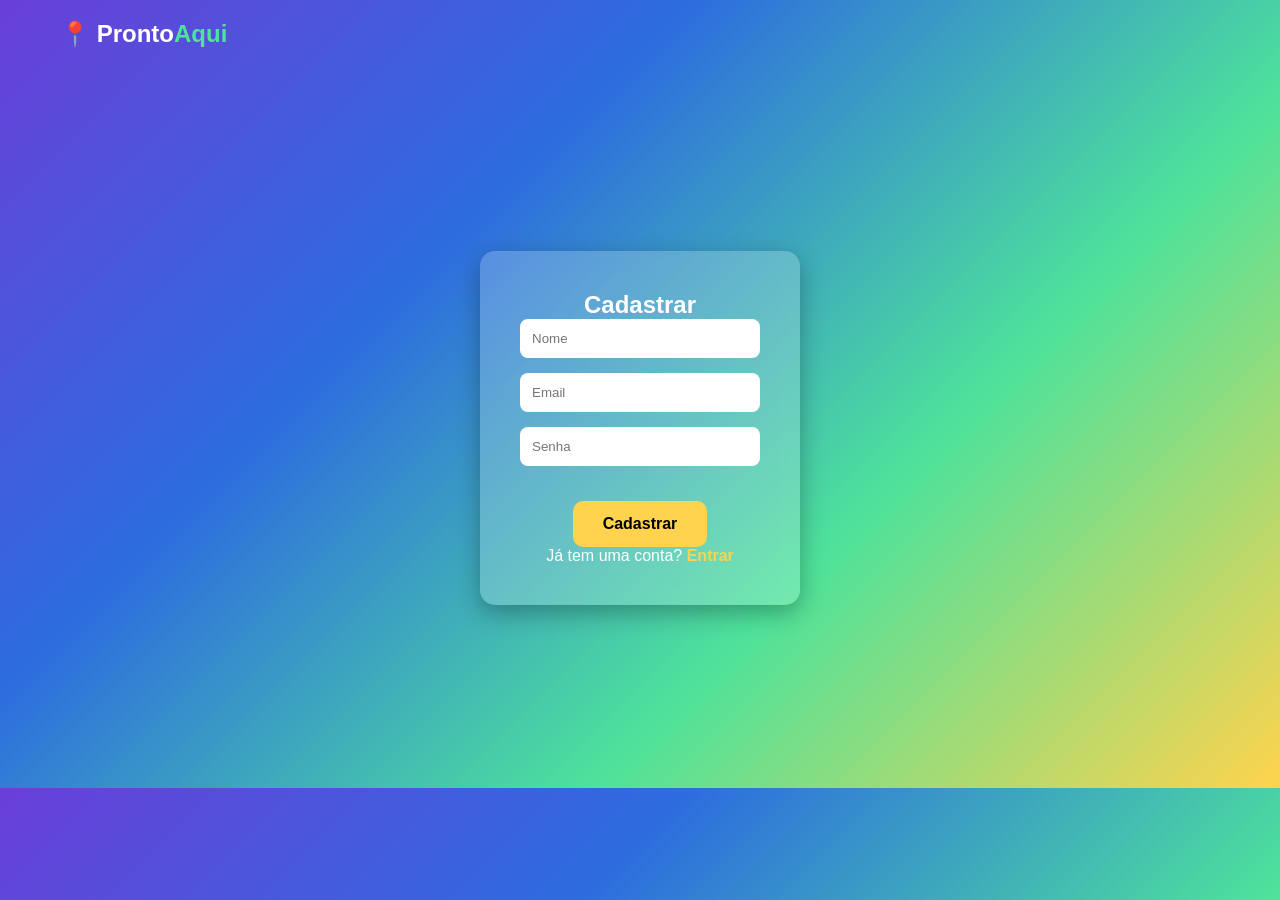
==== cadastro.html @ 6fdc7610 "Add files via upload" ====
<!DOCTYPE html>
<html lang="pt-br">
<head>
<meta charset="UTF-8">
<title>Cadastrar</title>
<link rel="stylesheet" href="css/style.css">
</head>

<body>

<header>
<div class="logo">📍 Pronto<span class="logo-verde">Aqui</span></div>
</header>

<section class="auth-container">

<div class="auth-box">

<h2>Cadastrar</h2>

<input type="text" placeholder="Nome">
<input type="email" placeholder="Email">
<input type="password" placeholder="Senha">

<button class="btn-amarelo">Cadastrar</button>
<p class="auth-link">
Já tem uma conta? <a href="login.html">Entrar</a>
</p>

</div>

</section>

</body>
</html>
---- css/style.css ----
*{
margin:0;
padding:0;
box-sizing:border-box;
font-family:Arial, Helvetica, sans-serif;
}

body{
background:linear-gradient(135deg,#6A3FD9,#2D6CDF,#4EE29B,#FFD34D);
color:white;
}

/* HEADER */
header{
display:flex;
justify-content:space-between;
align-items:center;
padding:20px 60px;
}

/* LOGO */
.logo{
font-size:24px;
font-weight:bold;
}

.logo-verde{
color:#4EE29B;
}

/* MENU */
nav a{
margin-left:20px;
text-decoration:none;
color:white;
font-size:16px;
}

/* BOTÕES MENU */
.btn-menu-entrar{
background:white;
color:black;
padding:8px 15px;
border-radius:6px;
}

.btn-menu-cadastrar{
background:#FFD34D;
color:black;
padding:8px 15px;
border-radius:6px;
}

/* HERO */
.hero{
text-align:center;
padding:120px 20px;
}

/* LOGO CENTRAL */
.logo-centro{
font-size:70px;
font-weight:bold;
margin-bottom:20px;
}

/* BOTÕES */
button{
padding:14px 30px;
border:none;
border-radius:10px;
cursor:pointer;
margin-top:20px;
font-size:16px;
}

.btn-amarelo{
background:#FFD34D;
color:black;
font-weight:bold;
}

.btn-branco{
background:white;
color:black;
}

/* CARDS INFO */
.info{
display:grid;
grid-template-columns:repeat(auto-fit,minmax(250px,1fr));
gap:30px;
padding:60px;
}

.card{
background:rgba(255,255,255,0.2);
padding:30px;
border-radius:12px;
text-align:center;
}

/* SERVIÇOS */
.servicos-grid{
display:grid;
grid-template-columns:repeat(auto-fit,minmax(200px,1fr));
gap:30px;
padding:60px;
}

.servico-card{
background:white;
color:black;
padding:25px;
border-radius:15px;
text-align:center;
cursor:pointer;
box-shadow:0 6px 15px rgba(0,0,0,0.2);
transition:0.2s;
}

.servico-card:hover{
transform:translateY(-6px);
}

.servico-card img{
width:70px;
margin-bottom:10px;
}

/* PROFISSIONAIS */
.profissionais-grid{
display:flex;
flex-wrap:wrap;
justify-content:center;
gap:30px;
padding:60px;
}
.prof-card{
width:220px;
background:white;
color:black;
padding:25px;
border-radius:15px;
text-align:center;
box-shadow:0 6px 15px rgba(0,0,0,0.2);
}

.prof-card img{
width:80px;
height:80px;
border-radius:50%;
margin-bottom:10px;
}

.prof-card p{
margin:5px 0;
font-size:14px;
}

/* PERFIL */
.perfil{
position:fixed;
top:0;
left:0;
width:100%;
height:100%;
background:rgba(0,0,0,0.6);
display:none;
justify-content:center;
align-items:center;
}

.perfil-box{
background:white;
color:black;
padding:40px;
border-radius:15px;
text-align:center;
width:320px;
position:relative;
}

.fechar{
position:absolute;
top:10px;
right:15px;
cursor:pointer;
}

/* LOGIN / CADASTRO */
.auth-container{
display:flex;
justify-content:center;
align-items:center;
height:80vh;
}

.auth-box{
background:rgba(255,255,255,0.2);
padding:40px;
border-radius:15px;
width:320px;
text-align:center;
backdrop-filter:blur(8px);
box-shadow:0 8px 25px rgba(0,0,0,0.3);
}

.auth-box input{
width:100%;
padding:12px;
margin-bottom:15px;
border-radius:8px;
border:none;
}

.auth-link a{
color:#FFD34D;
font-weight:bold;
text-decoration:none;
}

/* FOOTER */
footer{
text-align:center;
padding:40px;
}
/* ===== MENU MAIS PROFISSIONAL ===== */

nav a{
margin-left:15px;
padding:8px 14px;
border-radius:8px;
background:rgba(255,255,255,0.15);
transition:0.2s;
}

nav a:hover{
background:white;
color:black;
}

/* ===== BOTÕES DO MENU NÃO QUEBRAR ===== */

.btn-menu-entrar{
background:white !important;
color:black !important;
}

.btn-menu-cadastrar{
background:#FFD34D !important;
color:black !important;
}

/* ===== MEUS SERVIÇOS BONITO ===== */

.lista-servicos{
display:grid;
grid-template-columns:repeat(auto-fit,minmax(250px,1fr));
gap:20px;
padding:40px;
}

.servico-item{
background:white;
color:black;
padding:20px;
border-radius:12px;
box-shadow:0 6px 15px rgba(0,0,0,0.2);
}

.servico-item button{
margin-top:10px;
background:red;
color:white;
}

/* ===== BOTÃO CANCELAR ===== */

.btn-cancelar{
background:red;
color:white;
padding:8px 12px;
border-radius:6px;
cursor:pointer;
margin-top:10px;
}
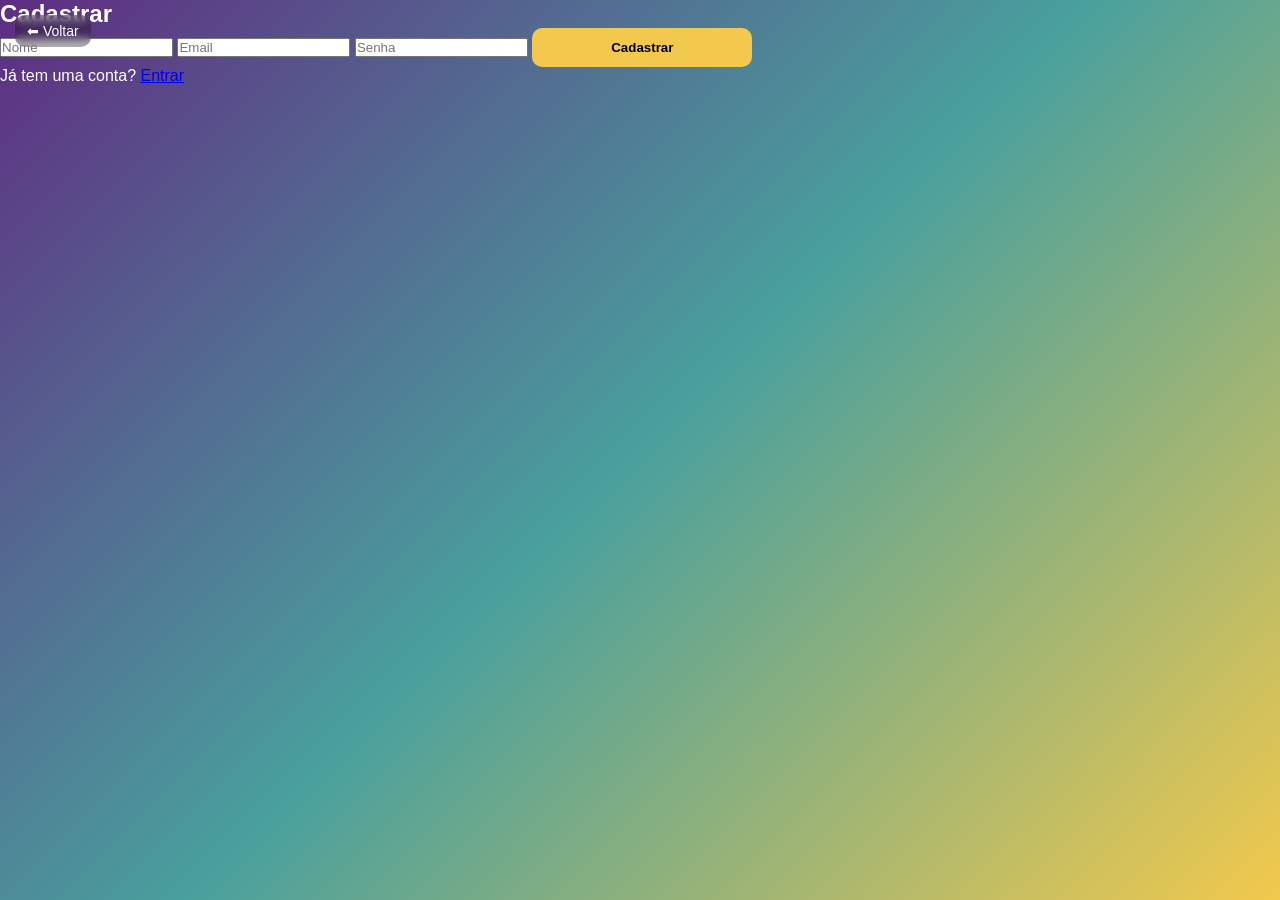
==== commit 1ed069e1: "Add files via upload" ====
--- a/cadastro.html
+++ b/cadastro.html
@@ -8,9 +8,9 @@
 
 <body>
 
-<header>
-<div class="logo">📍 Pronto<span class="logo-verde">Aqui</span></div>
-</header>
+<div class="btn-voltar" onclick="history.back()">
+⬅ Voltar
+</div>
 
 <section class="auth-container">
 
--- a/css/style.css
+++ b/css/style.css
@@ -1,149 +1,171 @@
+/* RESET */
 *{
 margin:0;
 padding:0;
 box-sizing:border-box;
-font-family:Arial, Helvetica, sans-serif;
-}
-
+font-family: Arial, Helvetica, sans-serif;
+}
+
+/* BODY */
 body{
-background:linear-gradient(135deg,#6A3FD9,#2D6CDF,#4EE29B,#FFD34D);
-color:white;
-}
-
-/* HEADER */
-header{
-display:flex;
-justify-content:space-between;
-align-items:center;
-padding:20px 60px;
+background: linear-gradient(135deg, #5f2c82, #49a09d, #f2c94c);
+color:white;
+min-height:100vh;
+margin:0;
+animation: fadeIn 0.6s ease-in;
 }
 
 /* LOGO */
 .logo{
-font-size:24px;
+font-size:20px;
 font-weight:bold;
 }
 
 .logo-verde{
-color:#4EE29B;
-}
-
-/* MENU */
-nav a{
-margin-left:20px;
-text-decoration:none;
-color:white;
-font-size:16px;
-}
-
-/* BOTÕES MENU */
-.btn-menu-entrar{
-background:white;
-color:black;
-padding:8px 15px;
-border-radius:6px;
-}
-
-.btn-menu-cadastrar{
-background:#FFD34D;
-color:black;
-padding:8px 15px;
-border-radius:6px;
+color:#4cd964;
 }
 
 /* HERO */
 .hero{
 text-align:center;
-padding:120px 20px;
-}
-
-/* LOGO CENTRAL */
+padding:80px 20px;
+}
+
 .logo-centro{
-font-size:70px;
-font-weight:bold;
-margin-bottom:20px;
+font-size:48px;
+font-weight:bold;
+}
+
+.hero p{
+margin:15px 0;
+font-size:16px;
+}
+
+/* BOTÕES HOME (NOVO) */
+.botoes-home{
+display:flex;
+flex-direction:column;
+align-items:center;
+gap:12px;
+margin-top:20px;
 }
 
 /* BOTÕES */
-button{
-padding:14px 30px;
+.btn-amarelo,
+.btn-secundario{
+width:220px;
+}
+
+/* BOTÃO PRINCIPAL */
+.btn-amarelo{
+background:#f2c94c;
 border:none;
-border-radius:10px;
-cursor:pointer;
-margin-top:20px;
-font-size:16px;
-}
-
-.btn-amarelo{
-background:#FFD34D;
-color:black;
-font-weight:bold;
-}
-
-.btn-branco{
-background:white;
-color:black;
-}
-
-/* CARDS INFO */
+padding:12px;
+border-radius:10px;
+font-weight:bold;
+cursor:pointer;
+}
+
+/* BOTÃO SECUNDÁRIO */
+.btn-secundario{
+background: rgba(255,255,255,0.2);
+border:none;
+padding:12px;
+border-radius:10px;
+font-weight:bold;
+cursor:pointer;
+color:white;
+backdrop-filter: blur(5px);
+}
+
+/* INFO */
 .info{
-display:grid;
-grid-template-columns:repeat(auto-fit,minmax(250px,1fr));
-gap:30px;
-padding:60px;
-}
-
+display:flex;
+flex-direction:column;
+align-items:center;
+gap:20px;
+padding:40px 20px;
+}
+
+/* CARDS */
 .card{
-background:rgba(255,255,255,0.2);
-padding:30px;
-border-radius:12px;
-text-align:center;
-}
-
-/* SERVIÇOS */
+width:90%;
+max-width:300px;
+text-align:center;
+padding:20px;
+border-radius:15px;
+background: rgba(255,255,255,0.2);
+backdrop-filter: blur(10px);
+}
+
+/* FOOTER */
+footer{
+text-align:center;
+padding:20px;
+margin-top:20px;
+font-size:14px;
+opacity:0.8;
+}
+
+/* PÁGINAS */
+.pagina-servicos{
+text-align:center;
+padding:30px 20px;
+}
+
+.pagina-servicos h1{
+font-size:28px;
+margin-bottom:10px;
+}
+
+.subtitulo{
+font-size:15px;
+opacity:0.9;
+margin-bottom:25px;
+}
+
+/* GRID SERVIÇOS */
 .servicos-grid{
 display:grid;
-grid-template-columns:repeat(auto-fit,minmax(200px,1fr));
-gap:30px;
-padding:60px;
-}
-
+grid-template-columns: repeat(2, 1fr);
+gap:20px;
+justify-items:center;
+}
+
+/* CARD SERVIÇO */
 .servico-card{
-background:white;
-color:black;
-padding:25px;
+background: rgba(255,255,255,0.2);
+padding:20px;
 border-radius:15px;
 text-align:center;
-cursor:pointer;
-box-shadow:0 6px 15px rgba(0,0,0,0.2);
-transition:0.2s;
-}
-
-.servico-card:hover{
-transform:translateY(-6px);
+width:100%;
+max-width:160px;
+cursor:pointer;
 }
 
 .servico-card img{
-width:70px;
-margin-bottom:10px;
-}
-
-/* PROFISSIONAIS */
+width:60px;
+margin-bottom:10px;
+}
+
+/* GRID PROFISSIONAIS */
 .profissionais-grid{
-display:flex;
-flex-wrap:wrap;
-justify-content:center;
-gap:30px;
-padding:60px;
-}
+display:grid;
+grid-template-columns: repeat(2, 1fr);
+gap:20px;
+justify-items:center;
+margin-top:20px;
+}
+
+/* CARD PROFISSIONAL */
 .prof-card{
-width:220px;
-background:white;
-color:black;
-padding:25px;
-border-radius:15px;
-text-align:center;
-box-shadow:0 6px 15px rgba(0,0,0,0.2);
+background: rgba(255,255,255,0.2);
+padding:20px;
+border-radius:12px;
+text-align:center;
+cursor:pointer;
+width:100%;
+max-width:160px;
 }
 
 .prof-card img{
@@ -153,135 +175,108 @@
 margin-bottom:10px;
 }
 
-.prof-card p{
-margin:5px 0;
+/* LISTA SERVIÇOS */
+.lista-servicos{
+display:flex;
+flex-direction:column;
+align-items:center;
+gap:20px;
+margin-top:20px;
+}
+
+.servico-item{
+width:90%;
+max-width:320px;
+background: rgba(255,255,255,0.2);
+backdrop-filter: blur(10px);
+padding:20px;
+border-radius:15px;
+text-align:center;
+box-shadow: 0 10px 25px rgba(0,0,0,0.2);
+}
+
+.servico-item h3{
+margin-bottom:10px;
+}
+
+.servico-item p{
+margin-bottom:5px;
+}
+
+/* BOTÃO CANCELAR */
+.btn-cancelar{
+background:#ff4d4d;
+border:none;
+color:white;
+padding:10px;
+border-radius:10px;
+margin-top:10px;
+cursor:pointer;
+font-weight:bold;
+}
+
+/* BOTÃO VOLTAR */
+.btn-voltar{
+position:fixed;
+top:15px;
+left:15px;
+background: rgba(0,0,0,0.3);
+color:white;
+padding:8px 12px;
+border-radius:10px;
 font-size:14px;
-}
-
-/* PERFIL */
-.perfil{
-position:fixed;
-top:0;
-left:0;
-width:100%;
-height:100%;
-background:rgba(0,0,0,0.6);
-display:none;
-justify-content:center;
-align-items:center;
-}
-
-.perfil-box{
-background:white;
-color:black;
-padding:40px;
-border-radius:15px;
-text-align:center;
-width:320px;
-position:relative;
-}
-
-.fechar{
-position:absolute;
-top:10px;
-right:15px;
-cursor:pointer;
-}
-
-/* LOGIN / CADASTRO */
-.auth-container{
-display:flex;
-justify-content:center;
-align-items:center;
-height:80vh;
-}
-
-.auth-box{
-background:rgba(255,255,255,0.2);
-padding:40px;
-border-radius:15px;
-width:320px;
-text-align:center;
-backdrop-filter:blur(8px);
-box-shadow:0 8px 25px rgba(0,0,0,0.3);
-}
-
-.auth-box input{
-width:100%;
-padding:12px;
-margin-bottom:15px;
-border-radius:8px;
-border:none;
-}
-
-.auth-link a{
-color:#FFD34D;
-font-weight:bold;
-text-decoration:none;
-}
-
-/* FOOTER */
-footer{
-text-align:center;
-padding:40px;
-}
-/* ===== MENU MAIS PROFISSIONAL ===== */
-
-nav a{
-margin-left:15px;
-padding:8px 14px;
-border-radius:8px;
-background:rgba(255,255,255,0.15);
-transition:0.2s;
-}
-
-nav a:hover{
-background:white;
-color:black;
-}
-
-/* ===== BOTÕES DO MENU NÃO QUEBRAR ===== */
-
-.btn-menu-entrar{
-background:white !important;
-color:black !important;
-}
-
-.btn-menu-cadastrar{
-background:#FFD34D !important;
-color:black !important;
-}
-
-/* ===== MEUS SERVIÇOS BONITO ===== */
-
-.lista-servicos{
-display:grid;
-grid-template-columns:repeat(auto-fit,minmax(250px,1fr));
-gap:20px;
-padding:40px;
-}
-
-.servico-item{
-background:white;
-color:black;
-padding:20px;
-border-radius:12px;
-box-shadow:0 6px 15px rgba(0,0,0,0.2);
-}
-
-.servico-item button{
+cursor:pointer;
+z-index:1000;
+backdrop-filter: blur(5px);
+}
+
+/* ANIMAÇÕES */
+button, .card, .servico-card, .prof-card, .servico-item{
+transition: all 0.2s ease-in-out;
+}
+
+button:active,
+.servico-card:active,
+.prof-card:active{
+transform: scale(0.95);
+}
+
+.card:hover,
+.servico-card:hover,
+.prof-card:hover{
+transform: translateY(-5px);
+box-shadow: 0 10px 25px rgba(0,0,0,0.2);
+}
+
+/* FADE IN */
+@keyframes fadeIn{
+from{
+opacity:0;
+transform: translateY(10px);
+}
+to{
+opacity:1;
+transform: translateY(0);
+}
+}
+
+/* MOBILE */
+@media (max-width:768px){
+
+.logo-centro{
+font-size:36px;
+}
+
+.hero{
+padding:60px 20px;
+}
+
+button{
+width:100%;
+}
+
+}
+.perfil-box button{
 margin-top:10px;
-background:red;
-color:white;
-}
-
-/* ===== BOTÃO CANCELAR ===== */
-
-.btn-cancelar{
-background:red;
-color:white;
-padding:8px 12px;
-border-radius:6px;
-cursor:pointer;
-margin-top:10px;
+width:100%;
 }
